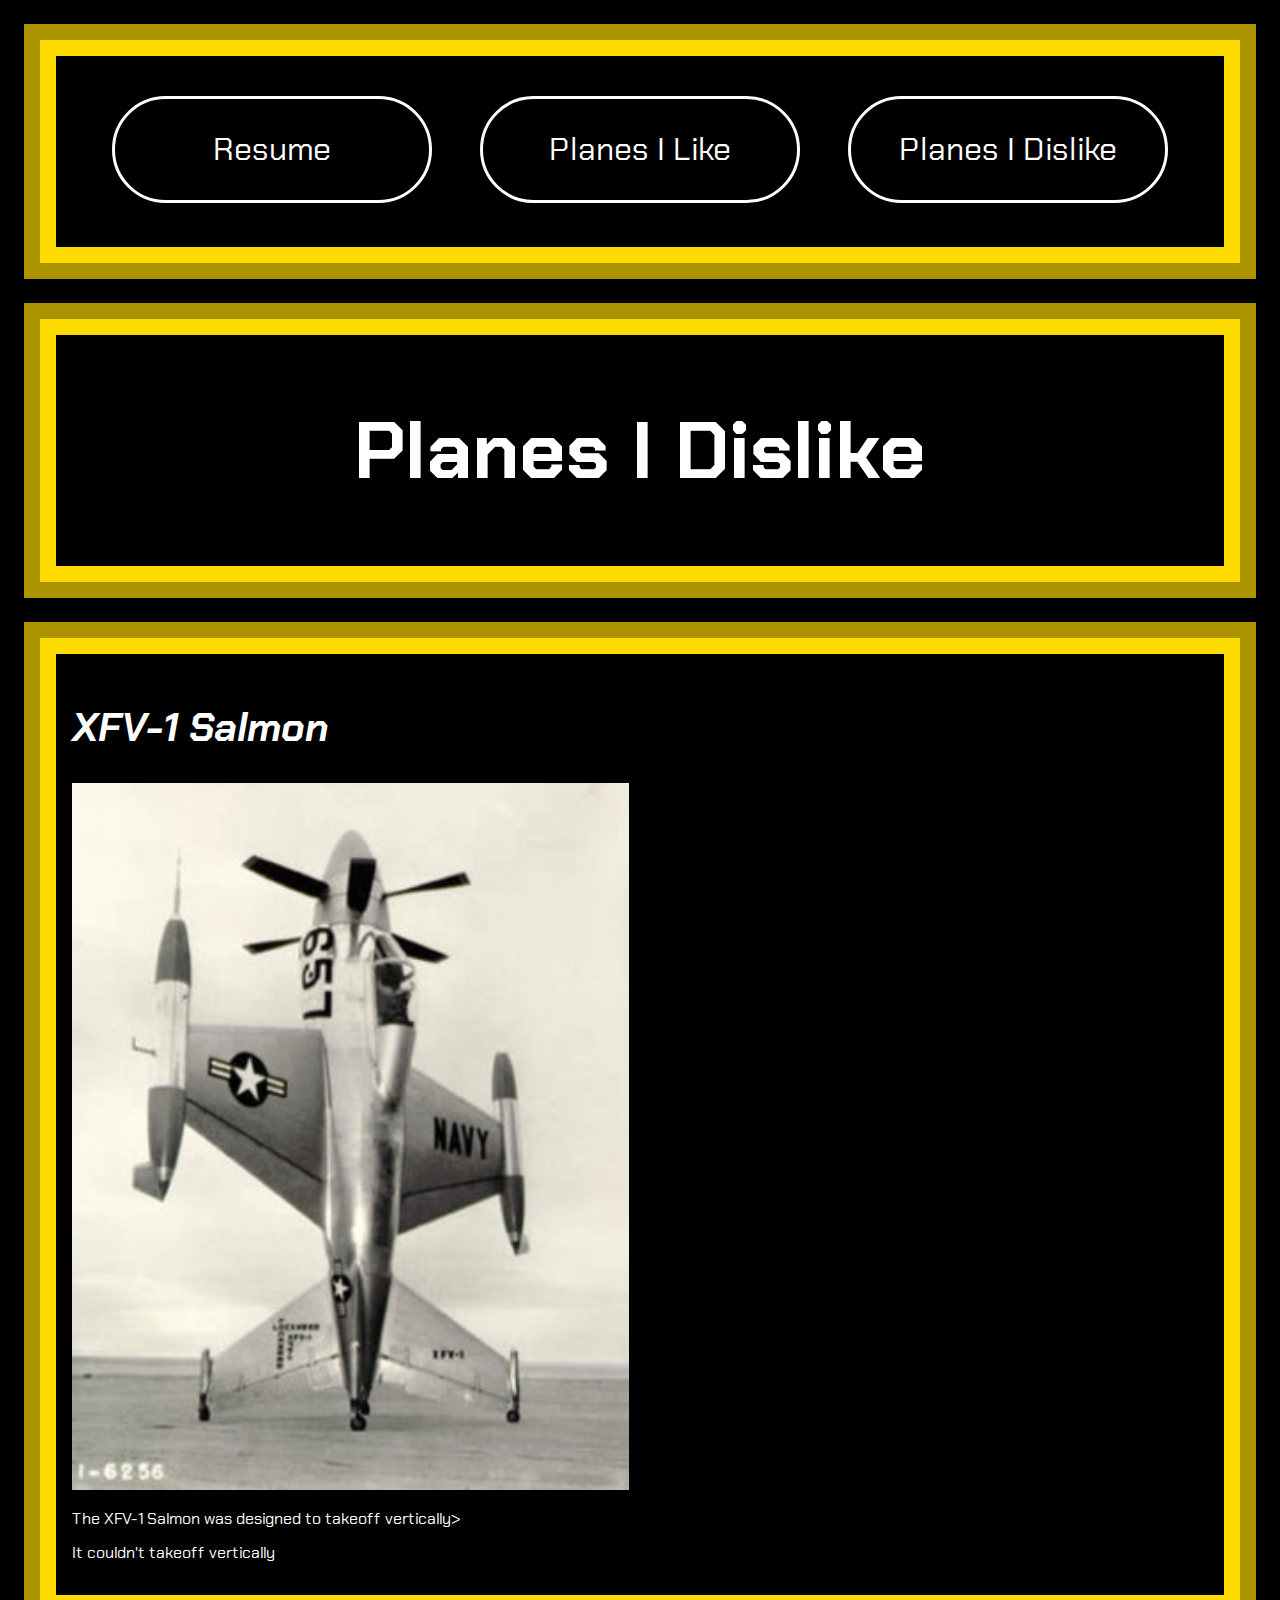
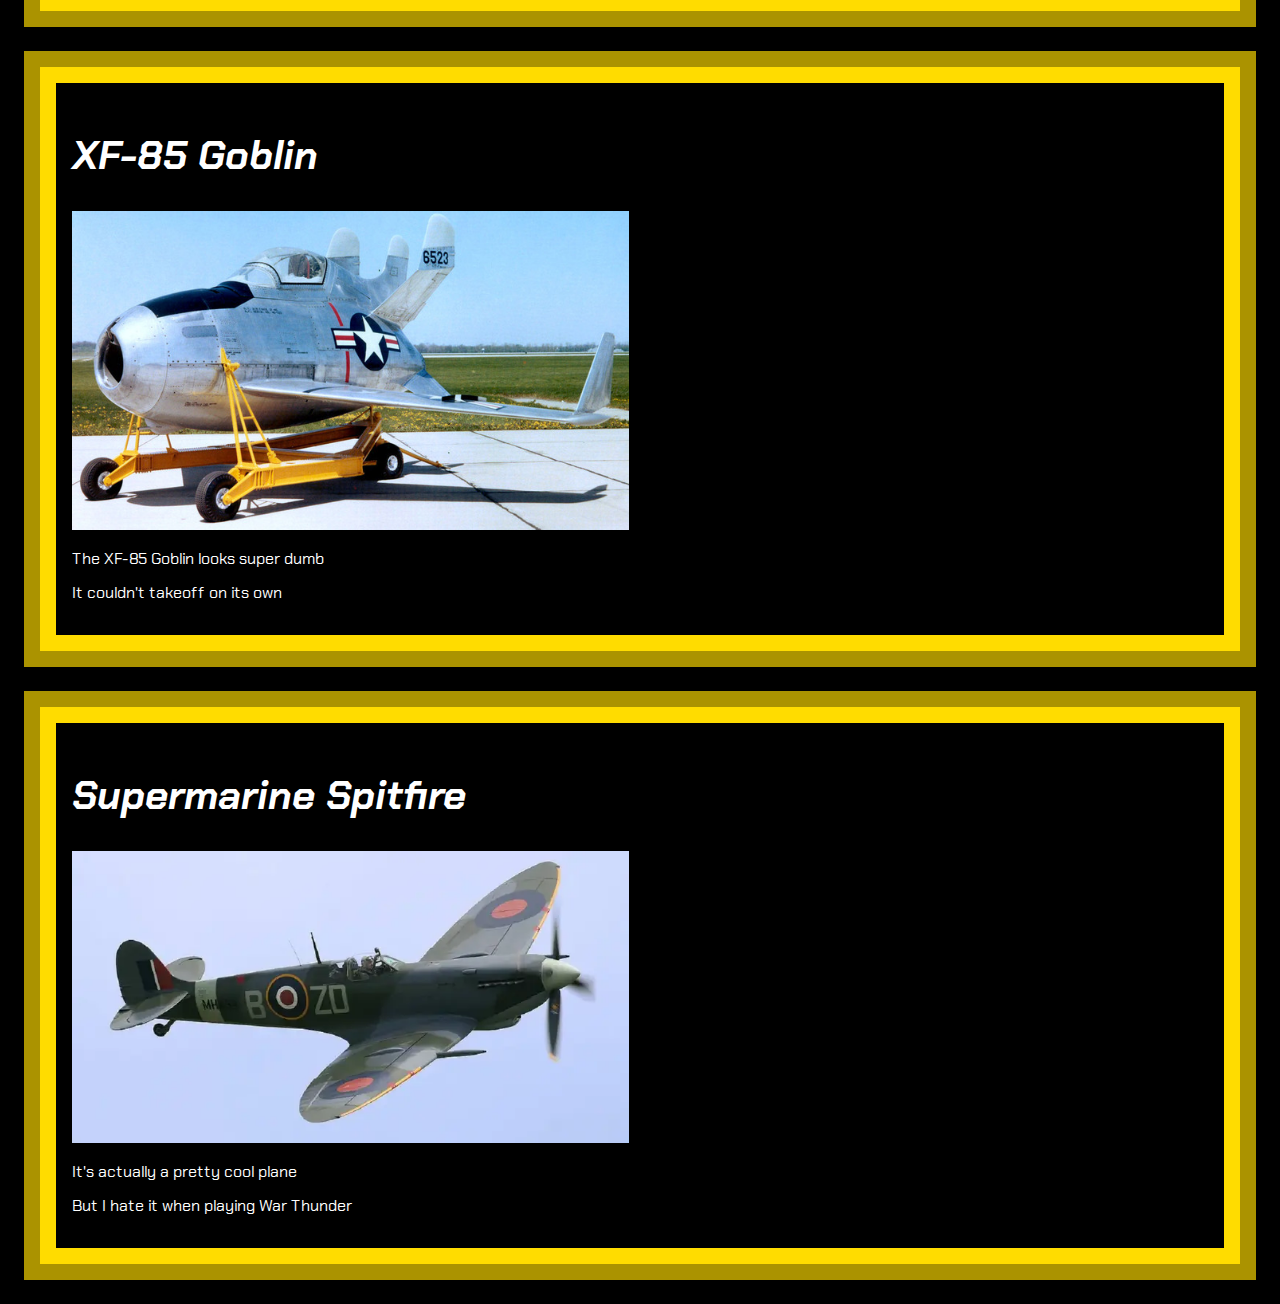
==== dislikeplanes.html @ aa3030d7 "importing files from project 2" ====
<!DOCTYPE html>
<html lang="en">
  <head>
    <meta charset="utf-8">
    <title>Planes I Dislike</title>
    <link rel="stylesheet" href="css/style.css">
    <link rel="stylesheet" href="css/reset.css">
    <link rel="preconnect" href="https://fonts.googleapis.com">
    <link rel="preconnect" href="https://fonts.gstatic.com" crossorigin>
    <link href="https://fonts.googleapis.com/css2?family=Chakra+Petch:ital,wght@0,300;0,400;0,500;0,600;0,700;1,300;1,400;1,500;1,600;1,700&display=swap" rel="stylesheet">
  </head>
  <body class="dislike">
    <section class="dislikesect">
      <header>
        <nav>
        <ul>
          <li><a class="dislike" id="resumelink" href="index.html">Resume</a></li>
          <li><a class="dislike" id="likelink" href="likeplanes.html">Planes I Like</a></li>
          <li><a class="dislike" id="dislikelink" href="dislikeplanes.html">Planes I Dislike</a></li>
        </ul>
        </nav>
      </header>
    </section>
    <section class="dislikesect">
      <h1>Planes I Dislike</h1>
    </section>
    <section class="dislikesect">
      <h2>XFV-1 Salmon</h2>
      <img src="images/xfv.jpg" alt="XFV-1 Salmon placed vertically in black and white">
      <p>The XFV-1 Salmon was designed to takeoff vertically>
      <p>It couldn't takeoff vertically</p>
    </section>
    <section class="dislikesect">
      <h2>XF-85 Goblin</h2>
      <img src="images/xf85.jpg" alt="XF-85 Goblin on top of a yellow cart on a landing strip">
      <p>The XF-85 Goblin looks super dumb</p>
      <p>It couldn't takeoff on its own</p>
    </section>
    <section class="dislikesect">
      <h2>Supermarine Spitfire</h2>
      <img src="images/spitfire.webp" alt="Supermarine Spitfire flying in clear skies">
      <p>It's actually a pretty cool plane</p>
      <p>But I hate it when playing War Thunder</p>
    </section>
  </body>
</html>
---- css/style.css ----
body {
  font-family: "Chakra Petch", "Arial", sans-serif;
}

.resume {
  background-color: #0057AD;
  color: #FBDA0C;
}

#resumelink:hover{
  background-color: #0057AD;
  color: #FBDA0C;
}

.like {
  background-color: #b3ecec;
  color: black;
}

#likelink:hover{
  background-color: #b3ecec;
  color: black;
}

.dislike {
  background-color: black;
  color: white;
}

#dislikelink:hover{
  background-color: black;
  color: white;
}

nav{
  text-align: center;
}

nav ul{
  display: inline-block;
  list-style-type: none;
  margin: 0;
  padding: 0;
}

nav ul li{
  float: left;
  margin: 1em;
  width: 20rem;
  text-align: center;
}

nav ul li a {
  display: block;
  text-decoration: none;
  font-size: 2rem;
  padding: 1em;
  border: 0.1em solid;
  border-radius: 3em
}

.indexsect {
  margin: 1.5em;
  border-left: double;
  border-right: double;
  border-top: ridge;
  border-bottom: ridge;
  border-color: #fada0f;
  border-width: 2em;
  border-radius: 2em;
  padding: 1em;
}

.likesect {
  margin: 1.5em;
  border-style: dashed;
  border-color: #FBDA0C green;
  border-width: 2em;
  padding: 1em;
}

.dislikesect {
  margin: 1.5em;
  border-left: groove;
  border-right: ridge;
  border-top: groove;
  border-bottom: ridge;
  border-color: #ffdc00;
  border-width: 2em;
  padding: 1em;
}

section h1 {
  font-size: 5em;
  text-align: center;
  font-weight: bold;
  position: relative;
}

h2 {
  font-size: 2.5em;
  text-align: left;
  font-style: italic;
  position: relative;
}

p {
  font-size: 1em;
  text-align: left;
  position: relative;
}

ul {
  font-size: 1.5em;
  text-align: left;
  position: relative;
}

img {
  width: 49%;
  height: auto;
  position: relative;
}
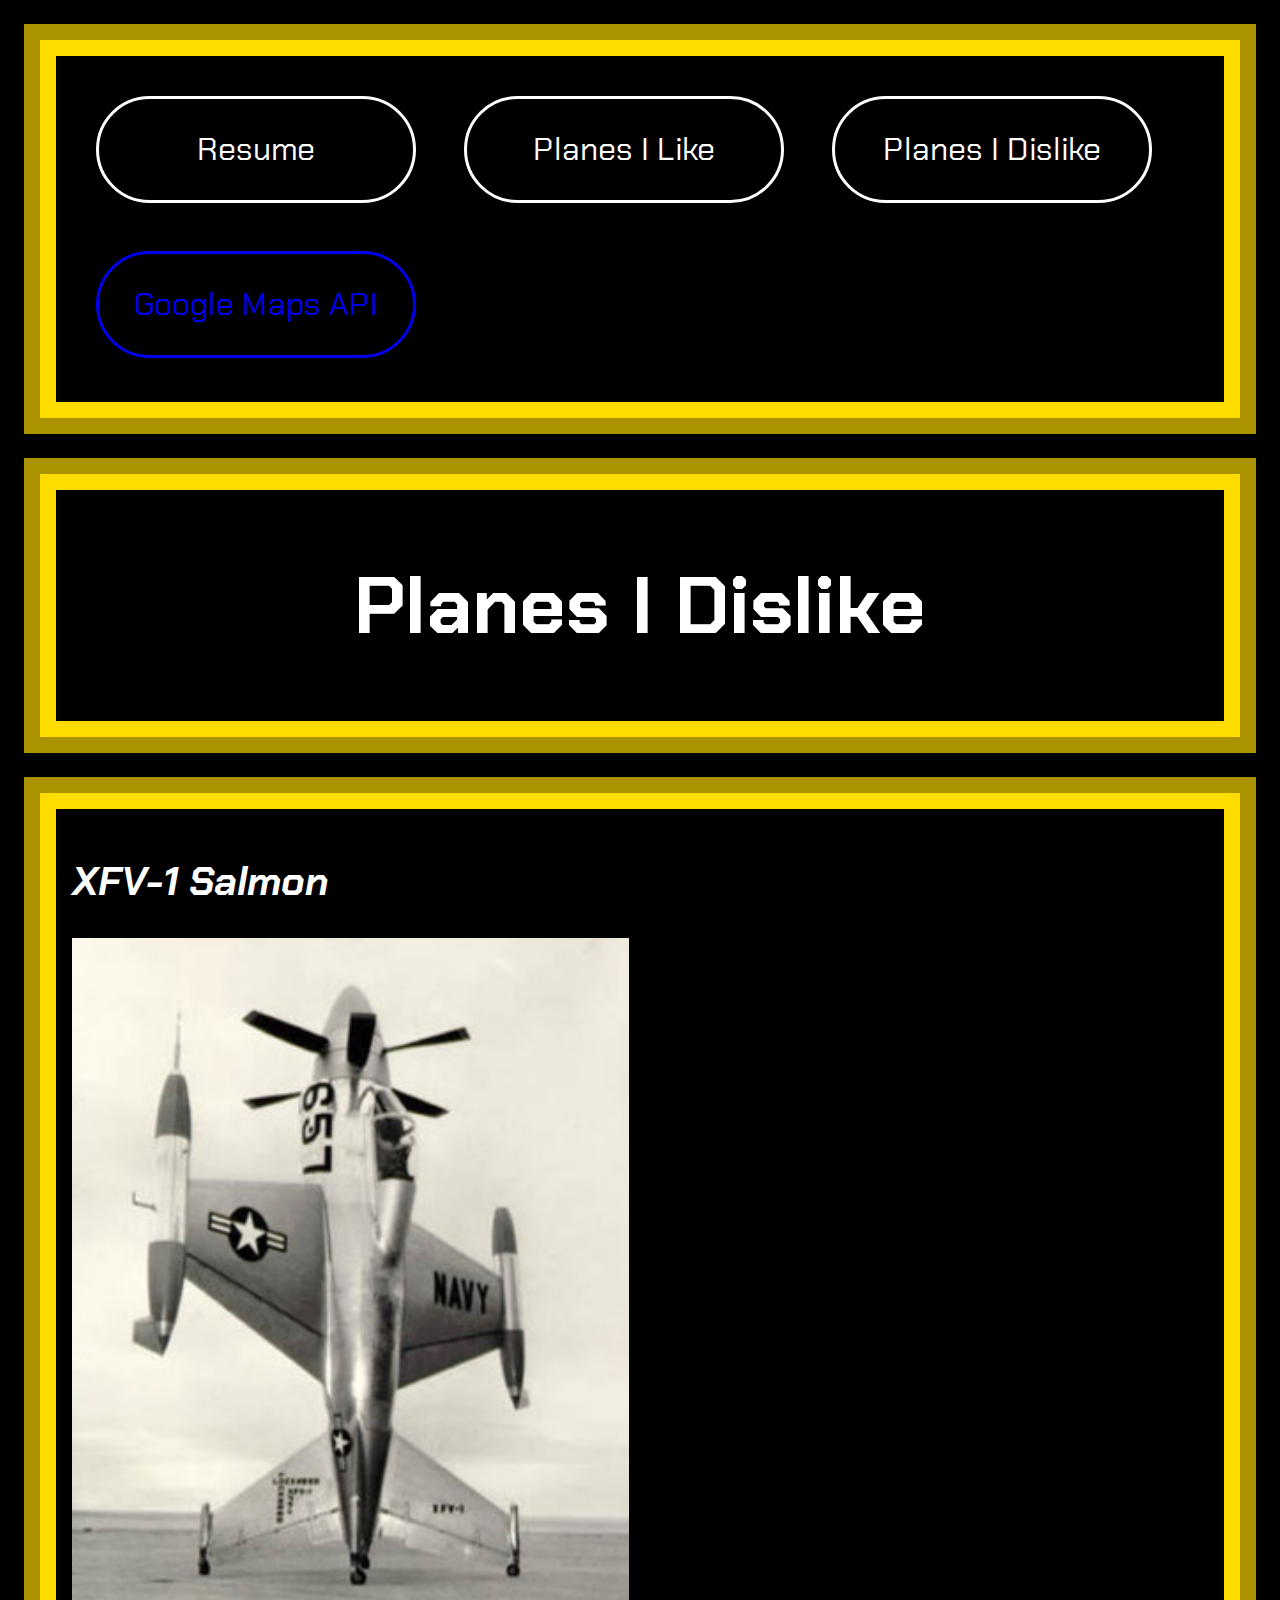
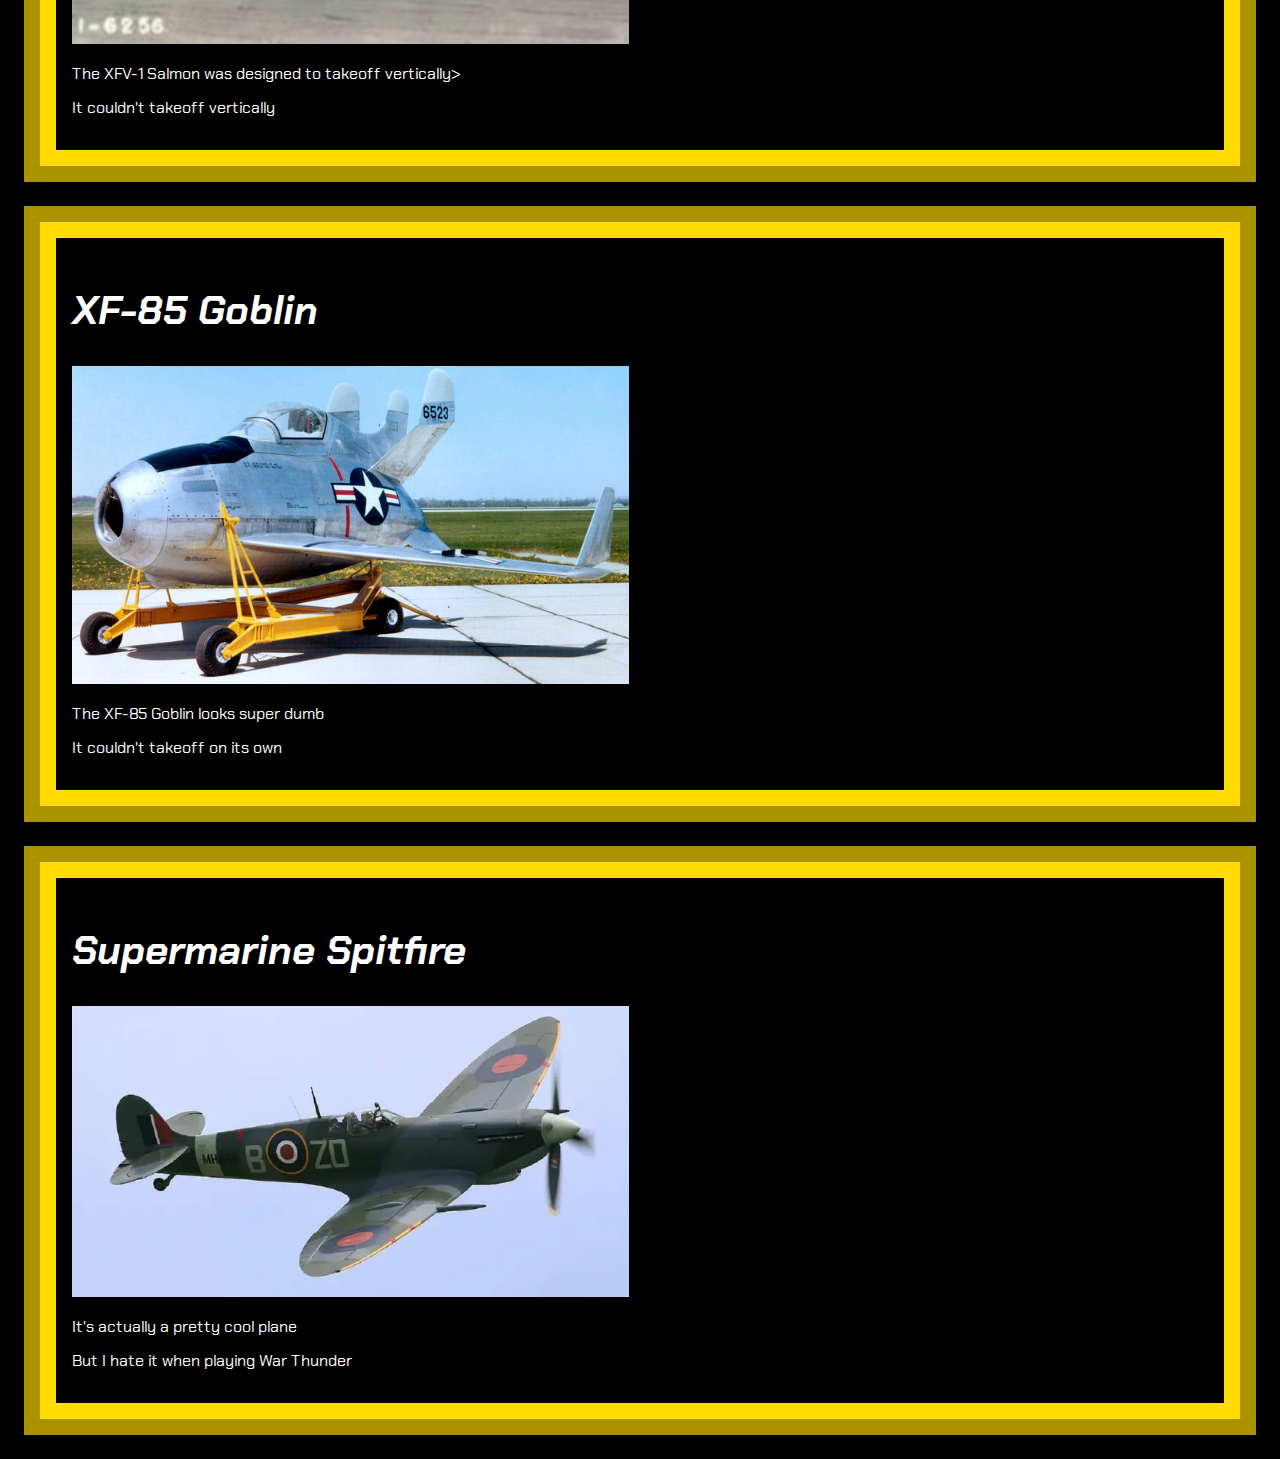
==== commit 7b4aaf1c: "adding maps page to nav" ====
--- a/dislikeplanes.html
+++ b/dislikeplanes.html
@@ -17,6 +17,7 @@
           <li><a class="dislike" id="resumelink" href="index.html">Resume</a></li>
           <li><a class="dislike" id="likelink" href="likeplanes.html">Planes I Like</a></li>
           <li><a class="dislike" id="dislikelink" href="dislikeplanes.html">Planes I Dislike</a></li>
+					<li><a class="gmaps" id="gmapslink" href="gmaps.html">Google Maps API</a></li>
         </ul>
         </nav>
       </header>
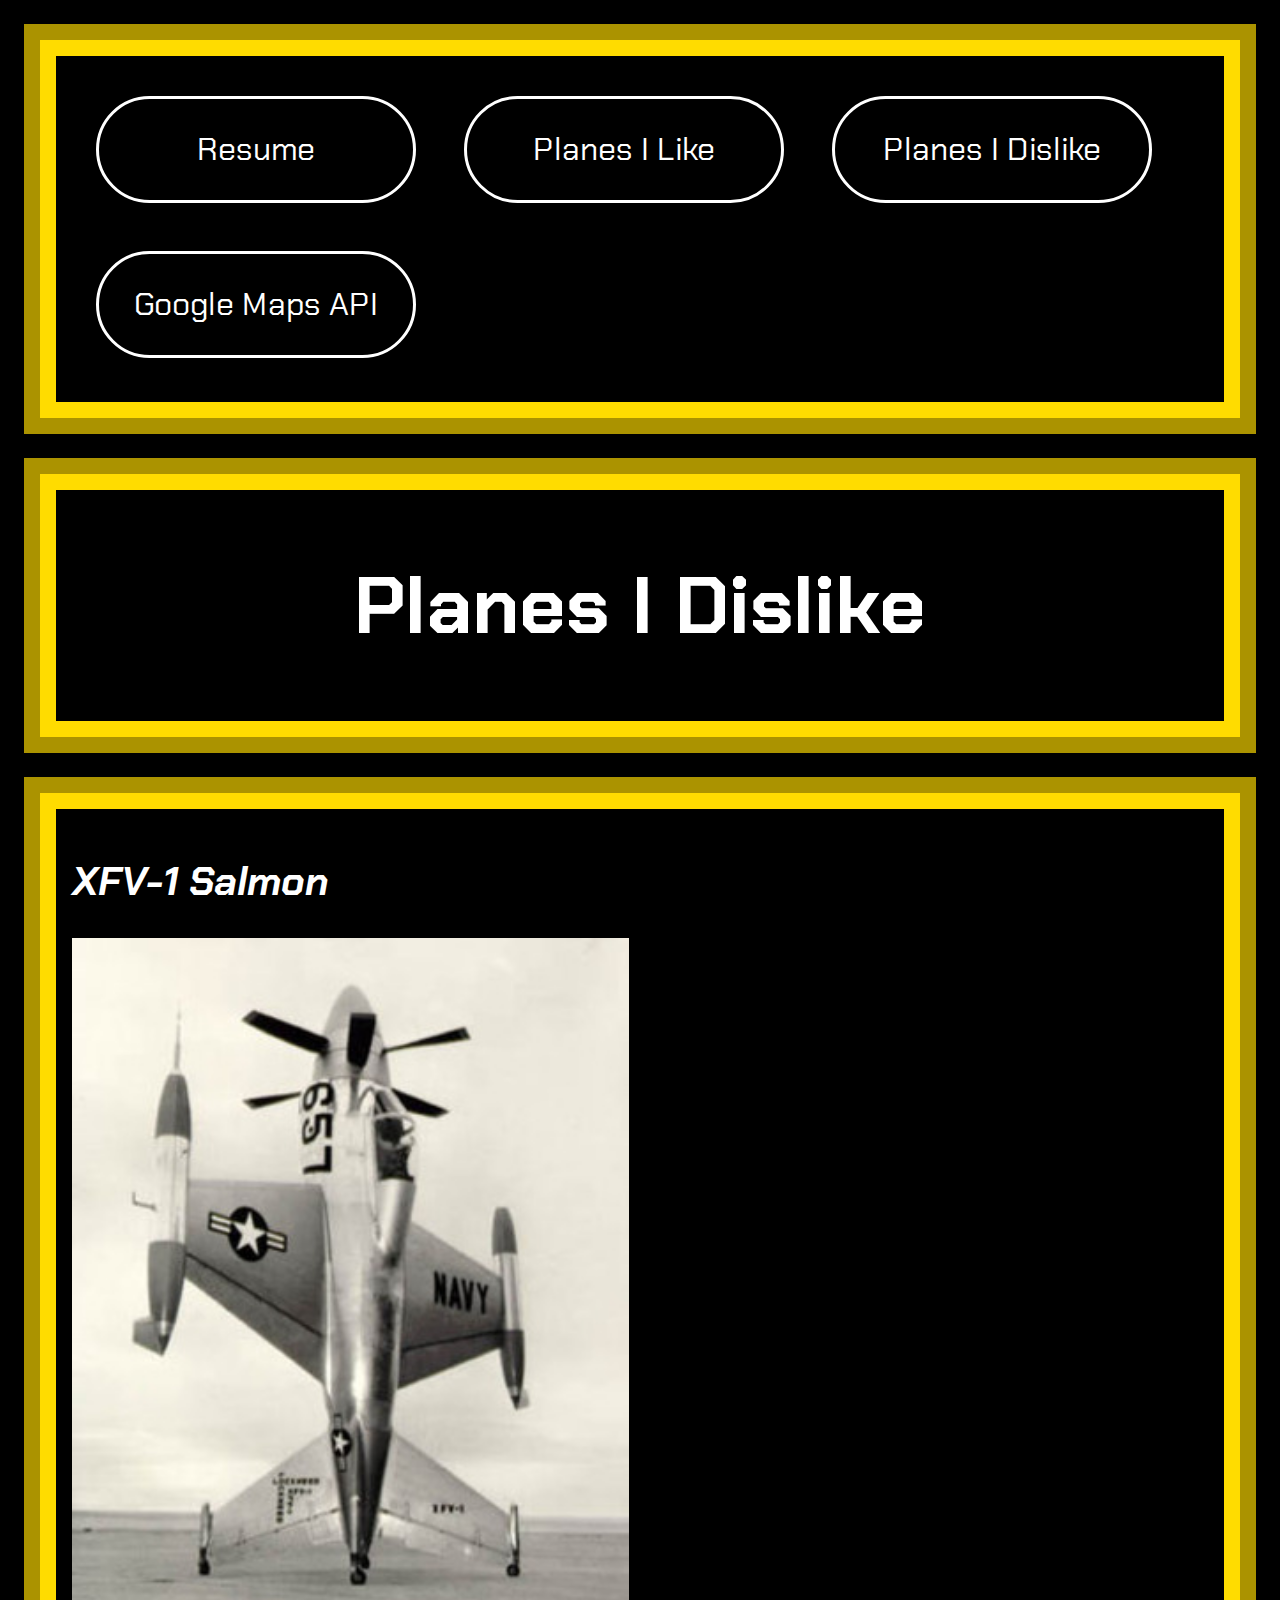
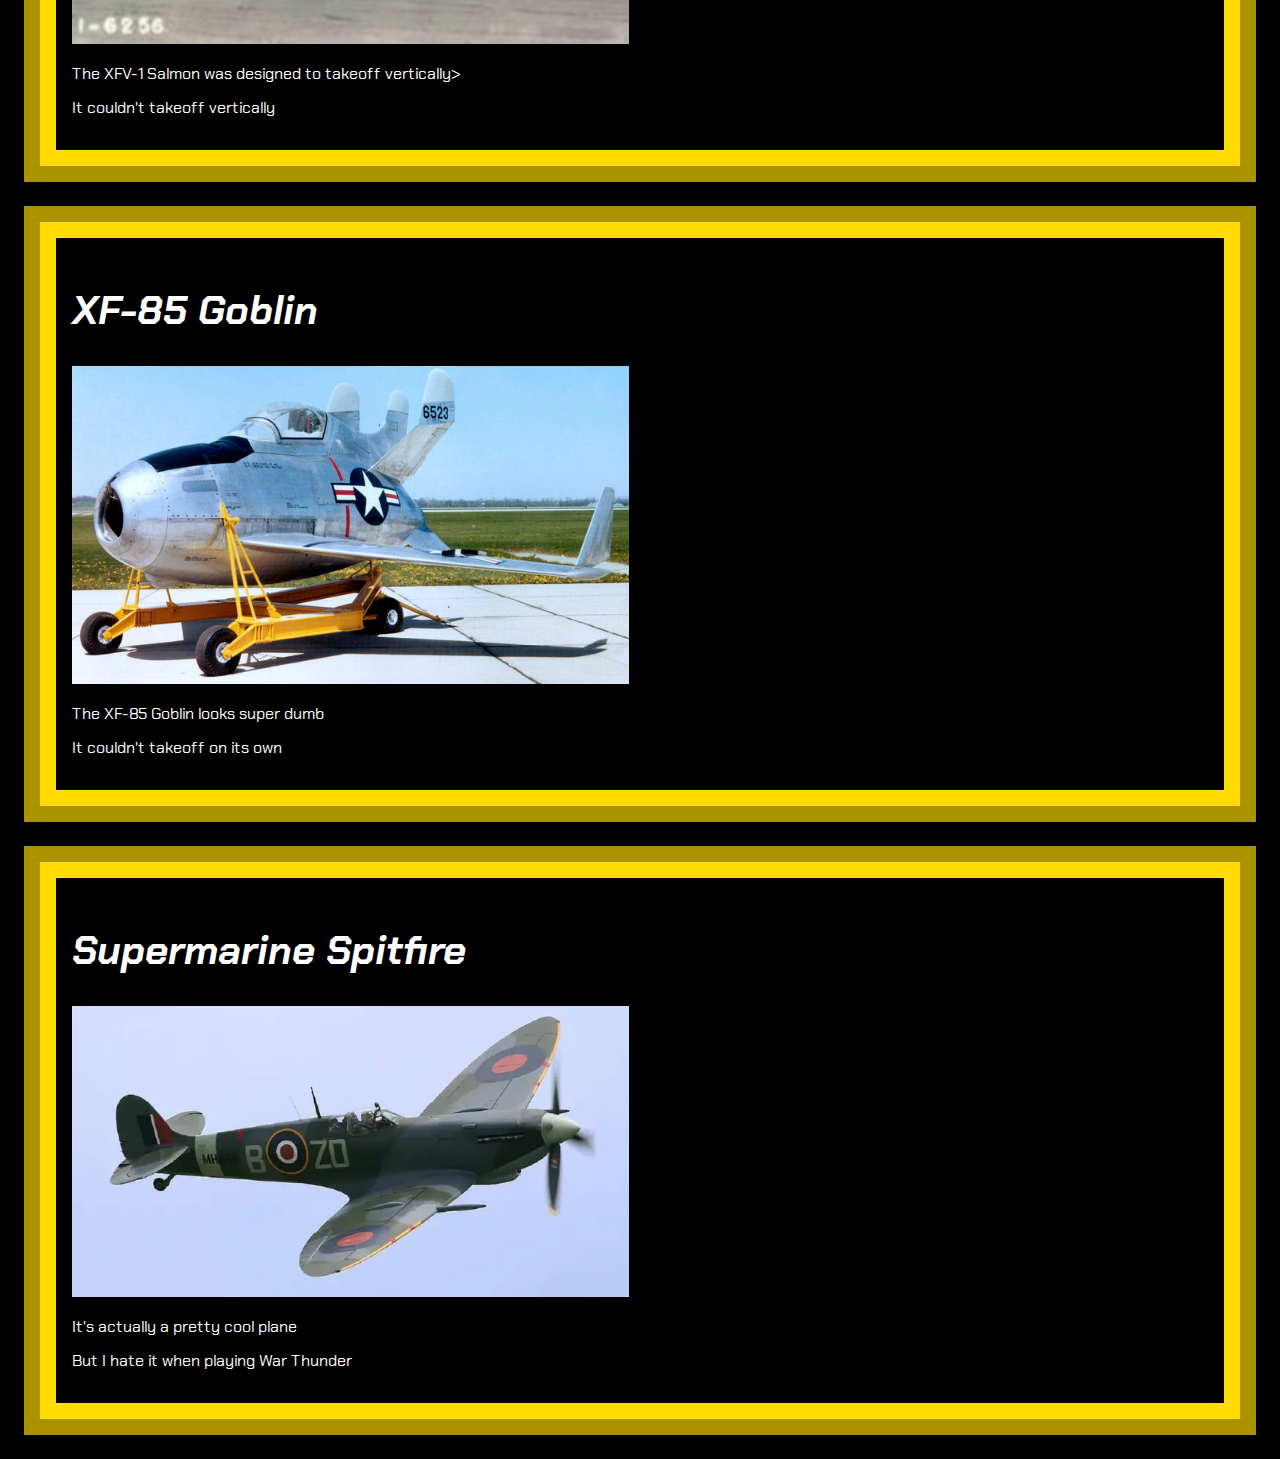
==== commit ff70a594: "fixing nav" ====
--- a/dislikeplanes.html
+++ b/dislikeplanes.html
@@ -17,7 +17,7 @@
           <li><a class="dislike" id="resumelink" href="index.html">Resume</a></li>
           <li><a class="dislike" id="likelink" href="likeplanes.html">Planes I Like</a></li>
           <li><a class="dislike" id="dislikelink" href="dislikeplanes.html">Planes I Dislike</a></li>
-					<li><a class="gmaps" id="gmapslink" href="gmaps.html">Google Maps API</a></li>
+					<li><a class="dislike" id="gmapslink" href="gmaps.html">Google Maps API</a></li>
         </ul>
         </nav>
       </header>
